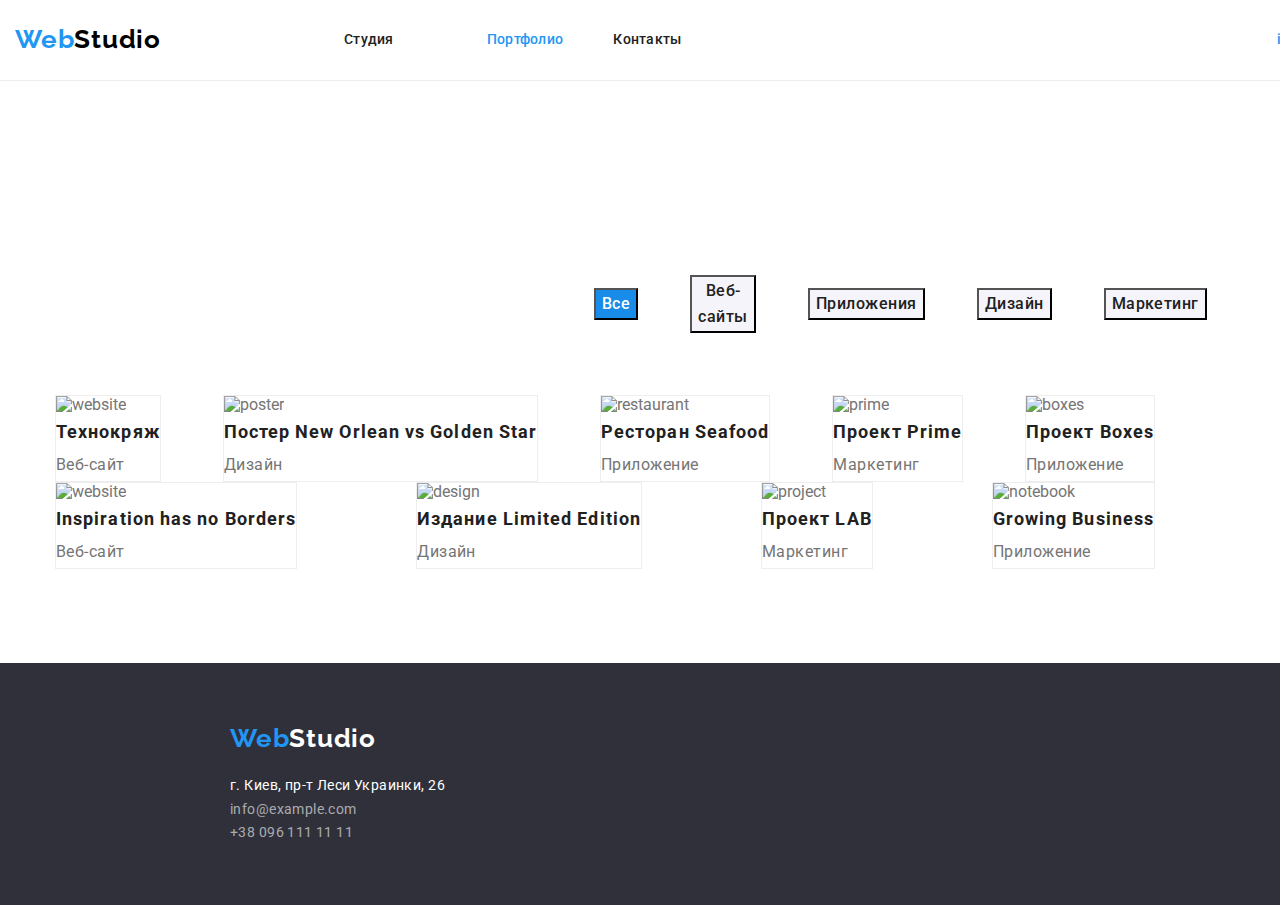
==== portfolio.html @ b63f3c2e "portfolio css" ====
<!DOCTYPE html>
<html lang="en">
<head>
    <meta charset="UTF-8">
    <meta http-equiv="X-UA-Compatible" content="IE=edge">
    <meta name="viewport" content="width=device-width, initial-scale=1.0">
    <link rel="preconnect" href="https://fonts.googleapis.com">
    <link rel="preconnect" href="https://fonts.gstatic.com" crossorigin>
    <link href="https://fonts.googleapis.com/css2?family=Raleway:wght@700&family=Roboto:wght@400;500;700;900&display=swap"
    rel="stylesheet">
    <link href="https://cdnjs.cloudflare.com/ajax/libs/modern-normalize/1.1.0/modern-normalize.css" rel="stylesheet">
    <link href="css/styles.css" rel="stylesheet">
    <title>portfolio</title>
</head>
<body>
    <header class="head">
        <div class="container head-container">
            <nav class="nav-list">
                <a class="logo" href="/" lang="en">
                    Web<span class="studio">Studio</span>
                </a>
                <ul class="menu">
                    <li><a href="./index.html" class="navigation-link ">Студия</a></li>
                    <li><a href="./portfolio.html" class="navigation-link current">Портфолио</a></li>
                    <li><a href=" ./"class="navigation-link">Контакты</a></li>
                </ul>
            </nav>
            <ul class="contact-list">
                <li><a class="mail" href="info@devstudio.com">info@devstudio.com</a></li>
                <li><a class="tel" href="+380961111111">+38 096 111 11 11</a></li>
            </ul>
        </div>
    </header>
    <main>
        <h2></h2>
        <section class="section">
            <div class="container">
            <ul class="menu-button">
                <li class="menu-item">
                    <button class="current" type="button">Все</button>
                </li>
                <li class="menu-item">
                    <button type="button">Веб-сайты</button>
                </li>
                <li class="menu-item">
                    <button type="button">Приложения</button>
                </li>
                <li class="menu-item">
                    <button type="button">Дизайн</button>
                </li>
                <li class="menu-item">
                    <button type="button">Маркетинг</button>
                </li>
            </ul>
            <ul class="examples">
                <li>
                    <img src="./images/techweb.jpg"
                    alt="website"
                    width="370"
                    height="294">
                    <h3>Технокряж</h3>
                    <p>Веб-сайт</p>
                </li>
                <li>
                    <img src="./images/poster.jpg"
                    alt="poster"
                    width="370"
                    height="294">
                    <h3>Постер New Orlean vs Golden Star</h3>
                    <p>Дизайн</p>
                </li>
                <li>
                    <img src="./images/restaurant.jpg"
                    alt="restaurant"
                    width="370"
                    height="294">
                    <h3>Ресторан Seafood</h3>
                    <p>Приложение</p>
                </li>
                <li>
                    <img src="./images/prime.jpg"
                    alt="prime"
                    width="370"
                    height="294">
                    <h3>Проект Prime</h3>
                    <p>Маркетинг</p>
                </li>
                <li>
                    <img src="./images/boxes.jpg"
                    alt="boxes"
                    width="370"
                    height="294">
                    <h3>Проект Boxes</h3>
                    <p>Приложение</p>
                </li>
                <li>
                    <img src="./images/inspiration.jpg"
                    alt="website"
                    width="370"
                    height="294">
                    <h3>Inspiration has no Borders</h3>
                    <p>Веб-сайт</p>
                </li>
                <li>
                    <img src="./images/designle.jpg"
                    alt="design"
                    width="370"
                    height="294">
                    <h3>Издание Limited Edition</h3>
                    <p>Дизайн</p>
                </li>
                <li>
                    <img src="./images/projectlab.jpg"
                    alt="project"
                    width="370"
                    height="294">
                    <h3>Проект LAB</h3>
                    <p>Маркетинг</p>
                </li>
                <li>
                    <img src="./images/notebook.jpg"
                    alt="notebook"
                    width="370"
                    height="294">
                    <h3>Growing Business</h3>
                    <p>Приложение</p>
                </li>
            </ul>
            </div>
        </section>
    </main>
    <footer class="footer">
        <div class="container">
            <a class="logo" href="/">Web<span class="webfoot">Studio</span></a>
            <address class="adress">
                <ul class="contacts">
                    <li><a class="atext" href="https://bit.ly/3pXMvUd" target="_blank" rel="noopener noreferrer">г. Киев,
                            пр-т
                            Леси Украинки, 26</a> </li>
                    <li><a class="link" href="mailto:info@devstudio.com">info@example.com</a> </li>
                    <li><a class="link" href="tel:+380961111111">+38 096 111 11 11</a> </li>
                </ul>
            </address>
        </div>
    </footer>
</body>
</html>
---- css/styles.css ----
:root {
    --bodyback: #e5e5e5;
    --headback: #ffffff;
    --footback: #2F303A;
    --textcolor: #757575;
    --headtextcolor: #212121;
    --logocolor: #2196F3;
    --buttoncolor:#2196F3;
    --buttontext:#ffffff;
    --studiocolor:#000000;
    --backforteamlist:#f5f4fa;
    --buttonhover: #188ce8;
    --buttonnohover: #f5f4fa;
    --webfoot:#ffffff;
}
body{
    font-family:'Roboto',sans-serif;
    color: var(--textcolor);
}
/*General*/
a{
    text-decoration: none;
    color: var(--headtextcolor);
}
li{
    list-style-type: none;
}
h1,
h2,
h3,
p,
ul {
    margin: 0;
}
.container{
    width: 1200px;
    align-items: center;
    padding: 0px 15px 0px 15px;
}

.section{
    margin: 0 auto;
    padding-top: 94px;
    padding-bottom: 94px;
}

/*index Header */
.head{
    background-color: var(--headback);
    color:var(--headtextcolor);
    font-weight:500;
    font-size:14px;
    line-height:1.14;
    letter-spacing:0.02em;
    border-bottom: 1px solid #ECECEC;
}
.logo {
    font-family: 'Raleway';
    font-weight: 700;
    font-size: 26px;
    line-height: 1.19;
    letter-spacing: 0.03em;
    color: var(--logocolor);
    margin-top: 24px;
    margin-bottom: 25px;
}

.studio{
    color: var(--studiocolor);
}
.menu{
    margin-left: 93px;
}
.head-container{
    width: 1600px;
    display: flex;
    align-items: center;
    margin-right: 215px;
}
.nav-list{
    display: flex;
    align-items: center;
}
.nav-list>ul{
    display: flex;
    align-items: center;
}
.contact-list{
    display: flex;
    margin-left: auto;
}
.mail{
    color: var(--buttoncolor);
    display: inline-block;
}
.navigation-link.current{
    color: var(--logocolor);
    margin-left: 93px;
    
}
.navigation-link{
    margin-left: 50px;
}
.contact-list{
    margin-right: 0;
    margin-left: auto;
}
.tel{
    color: var(--textcolor);
    margin-left: 50px;
}
/* Main */

.banner{
    background-color: var(--footback);
    font-weight: 900px;
    font-size: 44px;
    line-height:1.36;
    letter-spacing: 0.06em;
    text-transform: uppercase;
    color: var(--headback);
}
.visualy-hidden{
    position: absolute;
    width: 1px;
    height: 1px;
    margin: -1px;
    border: 0;
    padding: 0;
 
    white-space: nowrap;
    clip-path: inset(100%);
    clip: rect(0 0 0 0);
    overflow: hidden;
}
.hero-container{
    width: 1600px;
    display: block;
    align-items: center;
}
.text-logo{
    display: block;
    text-align: center;
    font-weight: 900;
    font-size: 44px;
    line-height: 1.36;
    margin: 200px 452px 30px 452px;
}
.hero-button{
    width: 200px;
    height: 50px;
    left: 700px;
    top: 430px;
    margin-left: 732px;
    margin-bottom: 280px;
}
button{
    cursor: pointer;
    background: var(--buttoncolor);
    color: var(--buttontext);
    font-family:'Roboto';
    font-weight: 700;
    font-size: 16px;
    line-height: 1.9;
    text-align: center;
    letter-spacing: 0.06em;

}
.banner>button:hover,
.banner>button:focus{
    background-color: var(--buttonhover);
    color:var(--headback);
}
.feature-cont{
    display: flex;
    margin-left: 215px;
    margin-right: 215px;
    align-items: left;
}
.features{
    display: flex;
    align-items: left;
    padding: 0;
}
.features>li:not(:last-child){
    margin-right:30px;
}

.features h3{
    color:var(--headtextcolor);
    font-weight: 700;
    font-size: 14px;
    line-height: 1.14;
    letter-spacing: 0.03em;
    text-transform: uppercase;
}
.features p{
    width: 270px;
    margin-top: 10px;
    color: var(--textcolor);
    font-size: 14px;
    line-height: 1.71;
    letter-spacing: 0.03em;
}
.work-container{
    display: inline;
    
}
.work-header{
    color: var(--headtextcolor);
    font-weight: 700;
    font-size: 36px;
    line-height: 1.17;
    width: 376px;
    margin-left: 612px;
    margin-right: 612px;
    margin-bottom: 50px;
}
.work-list{
    display: flex;
    margin-left: 215px;
    margin-right: 215px;

}
.work-list-items:not(:last-child) {
    margin-right: 30px;
}
.command{
    background-color: var(--backforteamlist);
}
.command h3{
    font-weight: 500;
    font-size: 16px;
    line-height: 1.19;
    letter-spacing: 0.03em;
    color: var(--headtextcolor);
}
.command p{
    font-size: 16px;
    line-height: 1.19;
    letter-spacing:0.03em;
    color: var(--textcolor);
}
.comm-container{
    display: inline-block;
    justify-content: space-evenly;
    width: 1600px;
}
.comm-header{
    color: var(--headtextcolor);
    font-weight: 700;
    font-size: 36px;
    line-height: 1.17;
    text-align: center;

    width: 264px;
    margin-left: 668px;
    margin-right: 668px;
    margin-bottom: 50px;
    padding-top: 94px;
}
.comm-list{
    display: flex;
    padding-left: 215px;
    margin-right: 215px;
    margin-bottom: 94px;
}
.individ{
    display: inline-block;
    margin-right: 30px;
    box-shadow: 0px 1px 3px rgba(0, 0, 0, 0.12), 0px 1px 1px rgba(0, 0, 0, 0.14), 0px 2px 1px rgba(0, 0, 0, 0.2);
    border-radius: 0px 0px 4px 4px;
    background: var(--webfoot);
}
.description-name{
    margin-top: 30px;
    margin-bottom: 10px;
}
.description{
    margin-bottom: 30px ;
}

.footer{
background-color: var(--footback);
padding-top: 60px;
padding-left: 215px;
padding-bottom: 60px;
}
.webfoot{
    color: var(--webfoot);
}
.adress{
    font-style: normal;
    font-size: 14px;
    line-height: 1.71;
    letter-spacing: 0.03em;
    color: rgba(255, 255, 255,0.6);
    margin-top: 20px;  
}
.contacts{
    list-style: none;
    margin: 0;
    padding: 0;
}
.atext .link{
    margin-bottom: 9px;
}

.atext{
    font-size: 14px;
    line-height: 1.71;
    letter-spacing: 0.03em;
    color: var(--headback);
    text-decoration: none;
}
.link{
    font-size: 14px;
    line-height: 1.71;
    letter-spacing: 0.03em;
    color: rgba(255, 255, 255, 0.6);
}
.footer a:hover,
.footer a:focus{
    text-decoration: underline;
    text-decoration-color: var(--buttonhover);
}

/* Portfolio*/
.menu-button{
    display: flex;
    align-items: center;
    margin:94px 494px 56px 517px;
}
.menu-item{
    display: inline-block;
    padding: 6px 22px 6px 22px;
}
.menu-item>button {
    font-family:'Roboto';
    font-weight: 500;
    font-size: 16px;
    line-height:1.63;
    text-align:center;
    letter-spacing: 0.03em;
    color: var(--headtextcolor);
    background-color: var(--buttonnohover);
    margin-right: 8px;
}
li>button:hover,
li>button:focus,
li>button.current{
    color: var(--headback);
    background-color: var(--buttonhover);
    
}
.examples{
    background: var(--headback);
    display: flex;
    flex-wrap: wrap;
    justify-content: space-between;
    
}
.examples li{
    border: 1px solid #EEEEEE;
    margin-right: 30px;

}
.examples h3{
    font-weight: 700;
    font-size: 18px;
    line-height:2;
    letter-spacing: 0.06em;
    color: var(--headtextcolor);
}
.examples p{
    font-size: 16px;
    line-height: 1.9;
    letter-spacing: 0.03em;
    color: var(--textcolor);
}
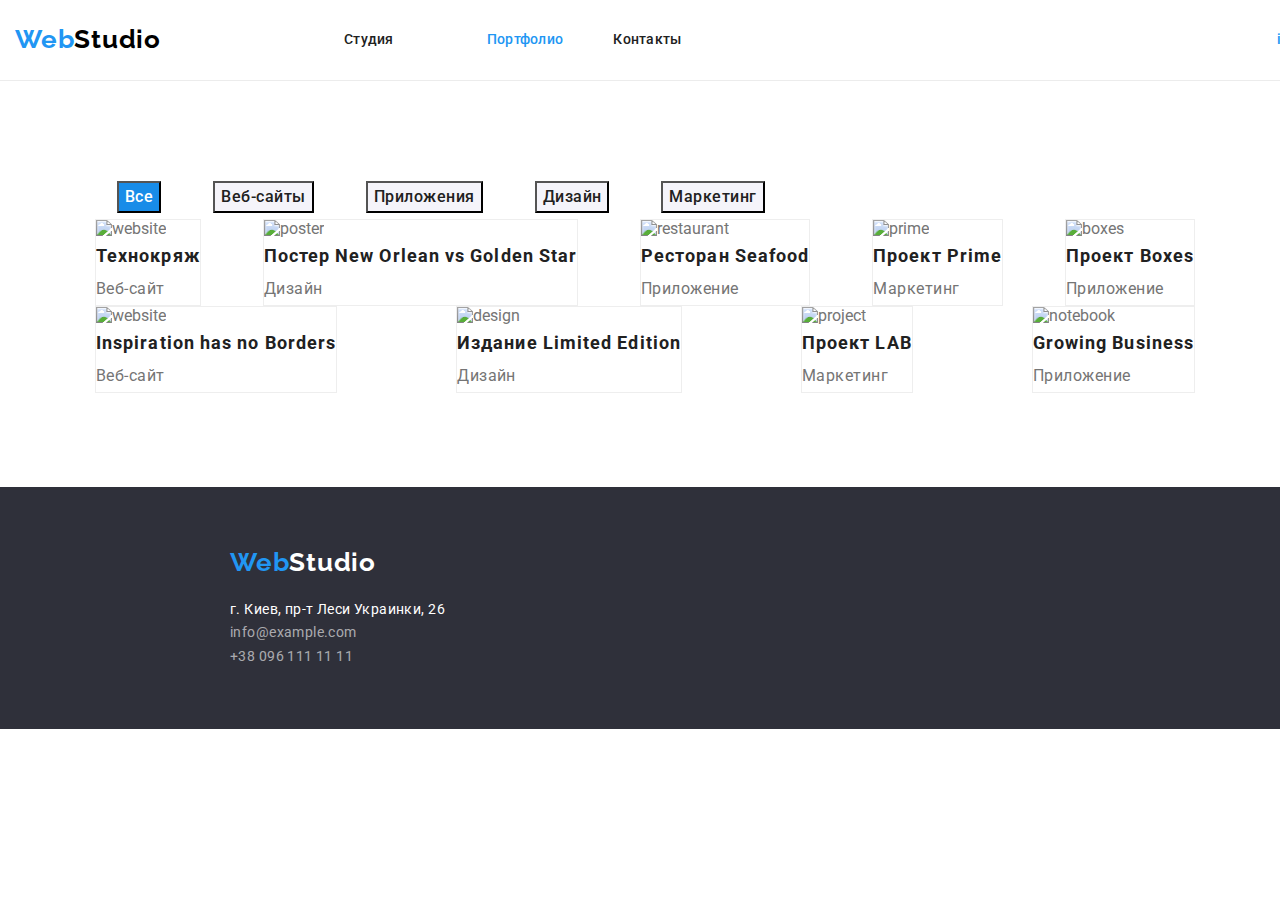
==== commit d423e794: "+" ====
--- a/portfolio.html
+++ b/portfolio.html
@@ -34,7 +34,7 @@
     <main>
         <h2></h2>
         <section class="section">
-            <div class="container">
+            <div class="container buttons-cont">
             <ul class="menu-button">
                 <li class="menu-item">
                     <button class="current" type="button">Все</button>
@@ -52,6 +52,8 @@
                     <button type="button">Маркетинг</button>
                 </li>
             </ul>
+            </div>
+            <div class="container">
             <ul class="examples">
                 <li>
                     <img src="./images/techweb.jpg"
--- a/css/styles.css
+++ b/css/styles.css
@@ -36,10 +36,10 @@
     width: 1200px;
     align-items: center;
     padding: 0px 15px 0px 15px;
+    margin: 0 auto;
 }
 
 .section{
-    margin: 0 auto;
     padding-top: 94px;
     padding-bottom: 94px;
 }
@@ -266,6 +266,7 @@
     margin-bottom: 94px;
 }
 .individ{
+    text-align: center;
     display: inline-block;
     margin-right: 30px;
     box-shadow: 0px 1px 3px rgba(0, 0, 0, 0.12), 0px 1px 1px rgba(0, 0, 0, 0.14), 0px 2px 1px rgba(0, 0, 0, 0.2);
@@ -328,11 +329,9 @@
 /* Portfolio*/
 .menu-button{
     display: flex;
-    align-items: center;
-    margin:94px 494px 56px 517px;
 }
 .menu-item{
-    display: inline-block;
+    display: flex;
     padding: 6px 22px 6px 22px;
 }
 .menu-item>button {
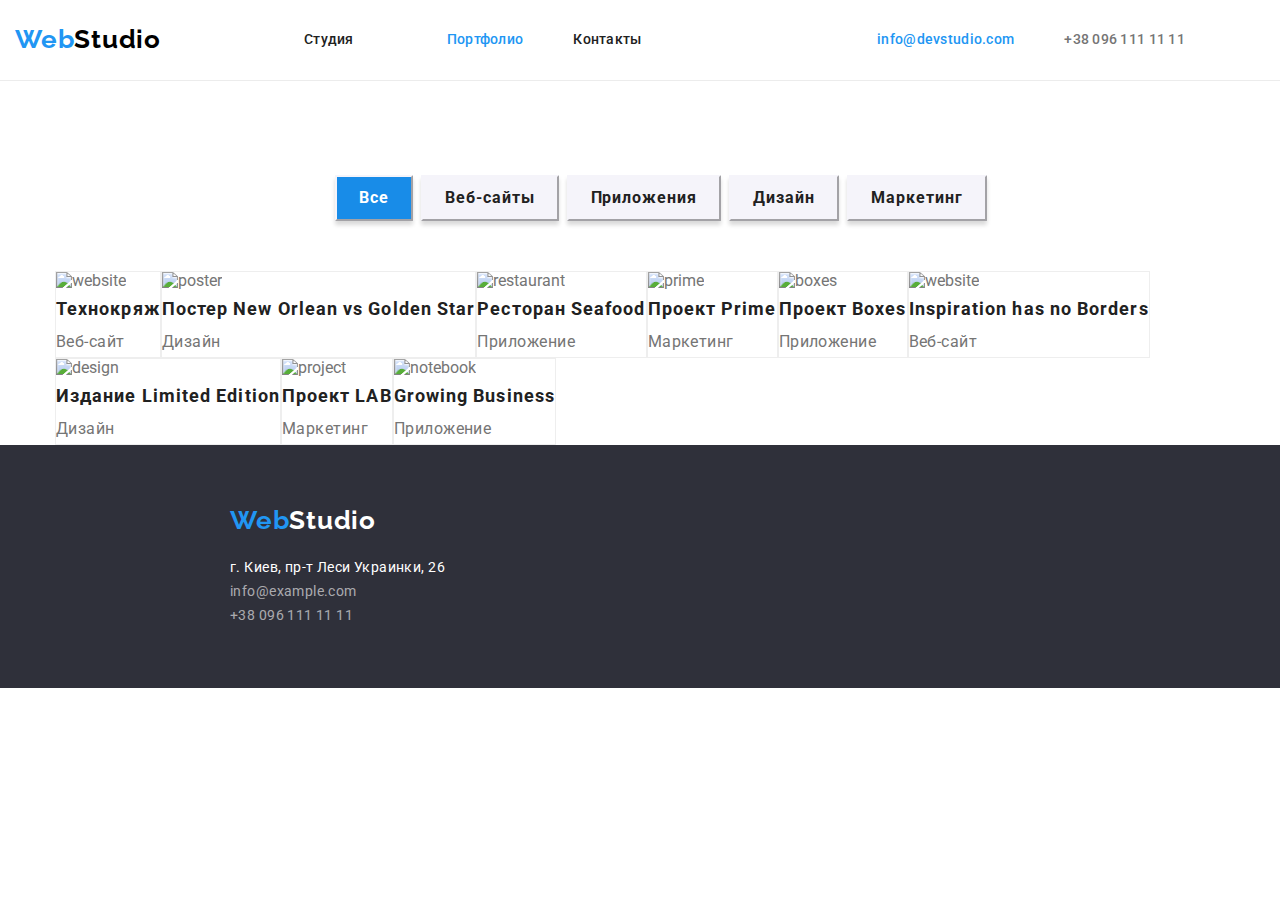
==== commit f9d990db: "buttons portfolio" ====
--- a/portfolio.html
+++ b/portfolio.html
@@ -32,7 +32,7 @@
         </div>
     </header>
     <main>
-        <h2></h2>
+        <h1></h1>
         <section class="section">
             <div class="container buttons-cont">
             <ul class="menu-button">
@@ -58,7 +58,7 @@
                 <li>
                     <img src="./images/techweb.jpg"
                     alt="website"
-                    width="370"
+                    width=370px
                     height="294">
                     <h3>Технокряж</h3>
                     <p>Веб-сайт</p>
--- a/css/styles.css
+++ b/css/styles.css
@@ -12,6 +12,7 @@
     --buttonhover: #188ce8;
     --buttonnohover: #f5f4fa;
     --webfoot:#ffffff;
+    --buttonmenucolor:#212121;
 }
 body{
     font-family:'Roboto',sans-serif;
@@ -26,22 +27,23 @@
     list-style-type: none;
 }
 h1,
-h2,
 h3,
 p,
 ul {
     margin: 0;
+    padding: 0;
+    list-style-type: none;
 }
 .container{
     width: 1200px;
     align-items: center;
     padding: 0px 15px 0px 15px;
-    margin: 0 auto;
+    margin-left: auto;
+    margin-right: auto;
 }
 
 .section{
     padding-top: 94px;
-    padding-bottom: 94px;
 }
 
 /*index Header */
@@ -72,7 +74,7 @@
     margin-left: 93px;
 }
 .head-container{
-    width: 1600px;
+    width: 1200px;
     display: flex;
     align-items: center;
     margin-right: 215px;
@@ -134,25 +136,28 @@
     overflow: hidden;
 }
 .hero-container{
-    width: 1600px;
-    display: block;
-    align-items: center;
+    display: inline;
+    text-align: center;
 }
 .text-logo{
     display: block;
-    text-align: center;
     font-weight: 900;
     font-size: 44px;
     line-height: 1.36;
-    margin: 200px 452px 30px 452px;
+    margin-top: 200px;
+    margin-right: 452px;
+    margin-left: 452px;
+    margin-bottom: 30px;
 }
 .hero-button{
     width: 200px;
     height: 50px;
     left: 700px;
     top: 430px;
-    margin-left: 732px;
+    margin-left: 700px;
+    margin-right: 700px;
     margin-bottom: 280px;
+    outline-style: none;
 }
 button{
     cursor: pointer;
@@ -164,25 +169,31 @@
     line-height: 1.9;
     text-align: center;
     letter-spacing: 0.06em;
-
-}
-.banner>button:hover,
-.banner>button:focus{
+    box-shadow: 0px 4px 4px rgba(0, 0, 0, 0.15);
+    border-radius: 4px;
+    
+
+}
+.hero-button:hover,
+.hero-button:focus{
     background-color: var(--buttonhover);
     color:var(--headback);
 }
 .feature-cont{
     display: flex;
-    margin-left: 215px;
-    margin-right: 215px;
+    align-items: center;
+}
+.features{
+    display: flex;
     align-items: left;
-}
-.features{
-    display: flex;
-    align-items: left;
-    padding: 0;
-}
-.features>li:not(:last-child){
+    padding: 0;
+    margin: 0;
+    list-style: none;
+}
+.features>.feature-list{
+    flex-basis: calc(100%/4);
+}
+.features>.feature-list:not(:last-child){
     margin-right:30px;
 }
 
@@ -202,31 +213,39 @@
     line-height: 1.71;
     letter-spacing: 0.03em;
 }
+/*Работа*/
 .work-container{
-    display: inline;
-    
+    display: block;
+    width: 1200px;
 }
 .work-header{
     color: var(--headtextcolor);
     font-weight: 700;
     font-size: 36px;
     line-height: 1.17;
-    width: 376px;
-    margin-left: 612px;
-    margin-right: 612px;
+    text-align: center;
     margin-bottom: 50px;
 }
 .work-list{
     display: flex;
-    margin-left: 215px;
-    margin-right: 215px;
+    padding: 0;
+}
+.work-list-items{
+    display: flex;
+    align-items: center;
+    flex-basis: calc(100/3);
 
 }
 .work-list-items:not(:last-child) {
     margin-right: 30px;
 }
+/*Команда*/
 .command{
     background-color: var(--backforteamlist);
+    padding-bottom: 94px;
+}
+.comm-container{
+
 }
 .command h3{
     font-weight: 500;
@@ -241,37 +260,30 @@
     letter-spacing:0.03em;
     color: var(--textcolor);
 }
-.comm-container{
-    display: inline-block;
-    justify-content: space-evenly;
-    width: 1600px;
-}
 .comm-header{
     color: var(--headtextcolor);
     font-weight: 700;
     font-size: 36px;
     line-height: 1.17;
     text-align: center;
-
     width: 264px;
-    margin-left: 668px;
-    margin-right: 668px;
     margin-bottom: 50px;
-    padding-top: 94px;
+    margin-left: 468px;
+    
 }
 .comm-list{
     display: flex;
-    padding-left: 215px;
-    margin-right: 215px;
-    margin-bottom: 94px;
+    
 }
 .individ{
     text-align: center;
-    display: inline-block;
-    margin-right: 30px;
+    display: block;
     box-shadow: 0px 1px 3px rgba(0, 0, 0, 0.12), 0px 1px 1px rgba(0, 0, 0, 0.14), 0px 2px 1px rgba(0, 0, 0, 0.2);
     border-radius: 0px 0px 4px 4px;
     background: var(--webfoot);
+}
+.individ:not(:last-child){
+    margin-right: 30px;
 }
 .description-name{
     margin-top: 30px;
@@ -329,21 +341,30 @@
 /* Portfolio*/
 .menu-button{
     display: flex;
+    align-items: center;
+    margin-left: 280px;
+    flex-basis: calc(100%/5);
+    margin-bottom: 50px;
+    
 }
 .menu-item{
     display: flex;
-    padding: 6px 22px 6px 22px;
+    margin-right: 8px;
 }
 .menu-item>button {
-    font-family:'Roboto';
-    font-weight: 500;
-    font-size: 16px;
-    line-height:1.63;
-    text-align:center;
-    letter-spacing: 0.03em;
-    color: var(--headtextcolor);
-    background-color: var(--buttonnohover);
-    margin-right: 8px;
+    cursor: pointer;
+    background: var(--buttonnohover);
+    color: var(--buttonmenucolor);
+    font-family: 'Roboto';
+    font-weight: 700;
+    font-size: 16px;
+    line-height: 1.9;
+    text-align: center;
+    letter-spacing: 0.06em;
+    box-shadow: 0px 4px 4px rgba(0, 0, 0, 0.15);
+    border-radius: 1px;
+    border-color: var(--buttonnohover);
+    padding: 6px 22px;
 }
 li>button:hover,
 li>button:focus,
@@ -356,12 +377,11 @@
     background: var(--headback);
     display: flex;
     flex-wrap: wrap;
-    justify-content: space-between;
+    flex-basis: calc(100%/3);
     
 }
 .examples li{
     border: 1px solid #EEEEEE;
-    margin-right: 30px;
 
 }
 .examples h3{
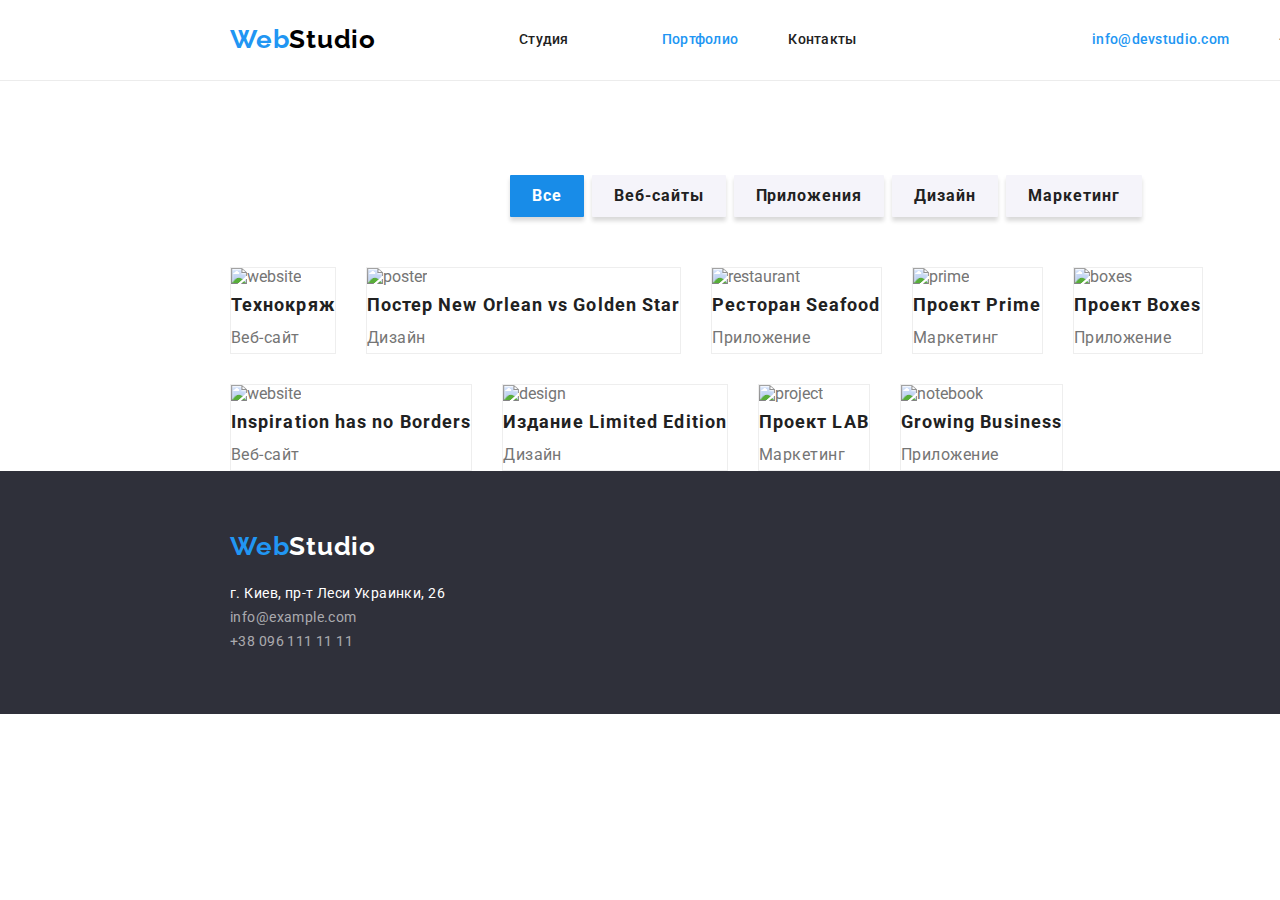
==== commit 09faeee3: "caed-set" ====
--- a/portfolio.html
+++ b/portfolio.html
@@ -53,17 +53,17 @@
                 </li>
             </ul>
             </div>
-            <div class="container">
+            <div class="container example-cont">
             <ul class="examples">
-                <li>
+                <li class="item">
                     <img src="./images/techweb.jpg"
                     alt="website"
-                    width=370px
+                    width="370"
                     height="294">
                     <h3>Технокряж</h3>
                     <p>Веб-сайт</p>
                 </li>
-                <li>
+                <li class="item">
                     <img src="./images/poster.jpg"
                     alt="poster"
                     width="370"
@@ -71,7 +71,7 @@
                     <h3>Постер New Orlean vs Golden Star</h3>
                     <p>Дизайн</p>
                 </li>
-                <li>
+                <li class="item">
                     <img src="./images/restaurant.jpg"
                     alt="restaurant"
                     width="370"
@@ -79,7 +79,7 @@
                     <h3>Ресторан Seafood</h3>
                     <p>Приложение</p>
                 </li>
-                <li>
+                <li class="item">
                     <img src="./images/prime.jpg"
                     alt="prime"
                     width="370"
@@ -87,7 +87,7 @@
                     <h3>Проект Prime</h3>
                     <p>Маркетинг</p>
                 </li>
-                <li>
+                <li class="item">
                     <img src="./images/boxes.jpg"
                     alt="boxes"
                     width="370"
@@ -95,7 +95,7 @@
                     <h3>Проект Boxes</h3>
                     <p>Приложение</p>
                 </li>
-                <li>
+                <li class="item">
                     <img src="./images/inspiration.jpg"
                     alt="website"
                     width="370"
@@ -103,7 +103,7 @@
                     <h3>Inspiration has no Borders</h3>
                     <p>Веб-сайт</p>
                 </li>
-                <li>
+                <li class="item">
                     <img src="./images/designle.jpg"
                     alt="design"
                     width="370"
@@ -111,7 +111,7 @@
                     <h3>Издание Limited Edition</h3>
                     <p>Дизайн</p>
                 </li>
-                <li>
+                <li class="item">
                     <img src="./images/projectlab.jpg"
                     alt="project"
                     width="370"
@@ -119,7 +119,7 @@
                     <h3>Проект LAB</h3>
                     <p>Маркетинг</p>
                 </li>
-                <li>
+                <li class="item">
                     <img src="./images/notebook.jpg"
                     alt="notebook"
                     width="370"
--- a/css/styles.css
+++ b/css/styles.css
@@ -38,8 +38,7 @@
     width: 1200px;
     align-items: center;
     padding: 0px 15px 0px 15px;
-    margin-left: auto;
-    margin-right: auto;
+    
 }
 
 .section{
@@ -77,6 +76,7 @@
     width: 1200px;
     display: flex;
     align-items: center;
+    margin-left: 215px;
     margin-right: 215px;
 }
 .nav-list{
@@ -141,6 +141,7 @@
 }
 .text-logo{
     display: block;
+    width: 696px;
     font-weight: 900;
     font-size: 44px;
     line-height: 1.36;
@@ -158,6 +159,8 @@
     margin-right: 700px;
     margin-bottom: 280px;
     outline-style: none;
+    border-width: 0px;
+    min-width: 200px;
 }
 button{
     cursor: pointer;
@@ -182,6 +185,9 @@
 .feature-cont{
     display: flex;
     align-items: center;
+    margin-left: 215px;
+    margin-right: 215px;
+    
 }
 .features{
     display: flex;
@@ -217,6 +223,8 @@
 .work-container{
     display: block;
     width: 1200px;
+    margin-left: 215px;
+    margin-bottom: 94px;
 }
 .work-header{
     color: var(--headtextcolor);
@@ -245,7 +253,7 @@
     padding-bottom: 94px;
 }
 .comm-container{
-
+    margin-left: 215px;
 }
 .command h3{
     font-weight: 500;
@@ -339,10 +347,12 @@
 }
 
 /* Portfolio*/
+.buttons-cont{
+    margin-left: 495px;
+}
 .menu-button{
     display: flex;
     align-items: center;
-    margin-left: 280px;
     flex-basis: calc(100%/5);
     margin-bottom: 50px;
     
@@ -355,7 +365,6 @@
     cursor: pointer;
     background: var(--buttonnohover);
     color: var(--buttonmenucolor);
-    font-family: 'Roboto';
     font-weight: 700;
     font-size: 16px;
     line-height: 1.9;
@@ -365,6 +374,7 @@
     border-radius: 1px;
     border-color: var(--buttonnohover);
     padding: 6px 22px;
+    border-width: 0px;
 }
 li>button:hover,
 li>button:focus,
@@ -373,25 +383,35 @@
     background-color: var(--buttonhover);
     
 }
+.example-cont{
+    margin-left:215px;
+}
 .examples{
+    display: flex;
     background: var(--headback);
-    display: flex;
+    margin: 0;
+    padding: 0;
+    display:flex;
     flex-wrap: wrap;
-    flex-basis: calc(100%/3);
-    
-}
-.examples li{
+    margin-left: -30px;
+    margin-top: -30px;
+    
+}
+.item{
+    display: block;
     border: 1px solid #EEEEEE;
-
-}
-.examples h3{
+    flex-basis: calc(100%/3 -30px);
+    margin-left: 30px;
+    margin-top: 30px;
+}
+.item>h3{
     font-weight: 700;
     font-size: 18px;
     line-height:2;
     letter-spacing: 0.06em;
     color: var(--headtextcolor);
 }
-.examples p{
+.item>p{
     font-size: 16px;
     line-height: 1.9;
     letter-spacing: 0.03em;
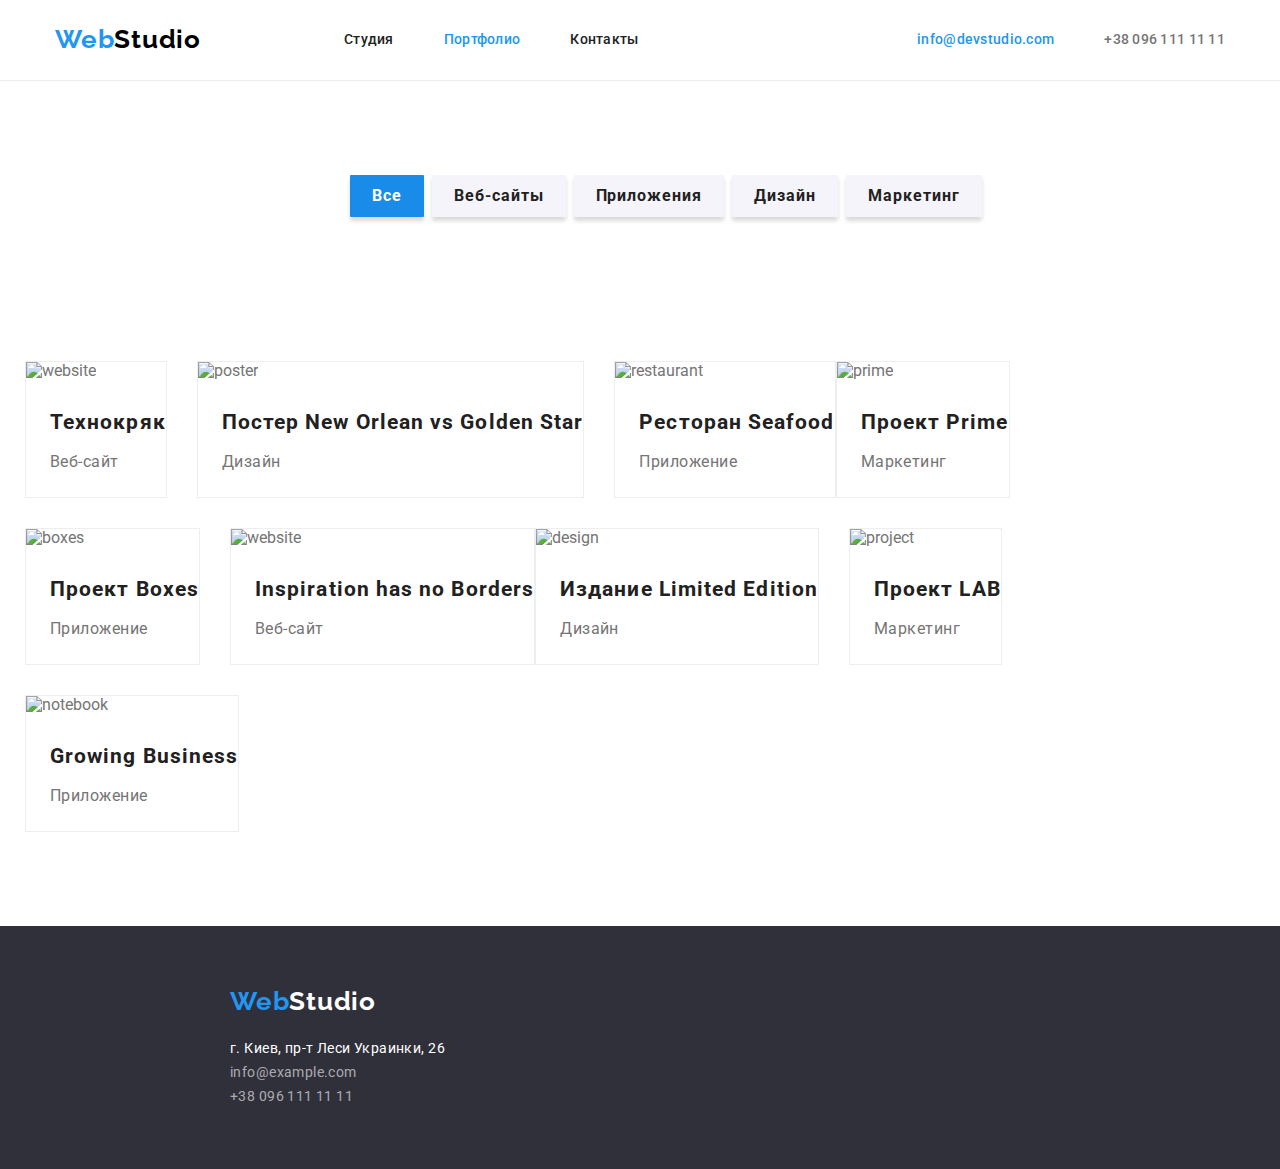
==== commit 552589c7: "final for port" ====
--- a/portfolio.html
+++ b/portfolio.html
@@ -53,6 +53,8 @@
                 </li>
             </ul>
             </div>
+        </section>
+        <section class="section">
             <div class="container example-cont">
             <ul class="examples">
                 <li class="item">
@@ -60,72 +62,72 @@
                     alt="website"
                     width="370"
                     height="294">
-                    <h3>Технокряж</h3>
-                    <p>Веб-сайт</p>
+                    <div class="item-h"><h3>Технокряк</h3></div>
+                    <div class="item-p"><p>Веб-сайт</p></div>
                 </li>
                 <li class="item">
                     <img src="./images/poster.jpg"
                     alt="poster"
                     width="370"
                     height="294">
-                    <h3>Постер New Orlean vs Golden Star</h3>
-                    <p>Дизайн</p>
+                    <div class="item-h"><h3>Постер New Orlean vs Golden Star</h3></div>
+                    <div class="item-p"><p>Дизайн</p></div>
                 </li>
                 <li class="item">
                     <img src="./images/restaurant.jpg"
                     alt="restaurant"
                     width="370"
                     height="294">
-                    <h3>Ресторан Seafood</h3>
-                    <p>Приложение</p>
+                    <div class="item-h"><h3>Ресторан Seafood</h3></div>
+                    <div class="item-p"><p>Приложение</p></div>
                 </li>
                 <li class="item">
                     <img src="./images/prime.jpg"
                     alt="prime"
                     width="370"
                     height="294">
-                    <h3>Проект Prime</h3>
-                    <p>Маркетинг</p>
+                    <div class="item-h"><h3>Проект Prime</h3></div>
+                    <div class="item-p"><p>Маркетинг</p></div>
                 </li>
                 <li class="item">
                     <img src="./images/boxes.jpg"
                     alt="boxes"
                     width="370"
                     height="294">
-                    <h3>Проект Boxes</h3>
-                    <p>Приложение</p>
+                    <div class="item-h"><h3>Проект Boxes</h3></div>
+                    <div class="item-p"><p>Приложение</p></div>
                 </li>
                 <li class="item">
                     <img src="./images/inspiration.jpg"
                     alt="website"
                     width="370"
                     height="294">
-                    <h3>Inspiration has no Borders</h3>
-                    <p>Веб-сайт</p>
+                    <div class="item-h"><h3>Inspiration has no Borders</h3></div>
+                    <div class="item-p"><p>Веб-сайт</p></div>
                 </li>
                 <li class="item">
                     <img src="./images/designle.jpg"
                     alt="design"
                     width="370"
                     height="294">
-                    <h3>Издание Limited Edition</h3>
-                    <p>Дизайн</p>
+                    <div class="item-h"><h3>Издание Limited Edition</h3></div>
+                    <div class="item-p"><p>Дизайн</p></div>
                 </li>
                 <li class="item">
                     <img src="./images/projectlab.jpg"
                     alt="project"
                     width="370"
                     height="294">
-                    <h3>Проект LAB</h3>
-                    <p>Маркетинг</p>
+                    <div class="item-h"><h3>Проект LAB</h3></div>
+                    <div class="item-p"><p>Маркетинг</p></div>
                 </li>
                 <li class="item">
                     <img src="./images/notebook.jpg"
                     alt="notebook"
                     width="370"
                     height="294">
-                    <h3>Growing Business</h3>
-                    <p>Приложение</p>
+                    <div class="item-h"><h3>Growing Business</h3></div>
+                    <div class="item-p"><p>Приложение</p></div>
                 </li>
             </ul>
             </div>
--- a/css/styles.css
+++ b/css/styles.css
@@ -76,8 +76,8 @@
     width: 1200px;
     display: flex;
     align-items: center;
-    margin-left: 215px;
-    margin-right: 215px;
+    margin-left: auto;
+    margin-right: auto;
 }
 .nav-list{
     display: flex;
@@ -97,7 +97,7 @@
 }
 .navigation-link.current{
     color: var(--logocolor);
-    margin-left: 93px;
+    
     
 }
 .navigation-link{
@@ -121,6 +121,8 @@
     letter-spacing: 0.06em;
     text-transform: uppercase;
     color: var(--headback);
+    margin-left: auto;
+    margin-right: auto;
 }
 .visualy-hidden{
     position: absolute;
@@ -136,8 +138,11 @@
     overflow: hidden;
 }
 .hero-container{
-    display: inline;
-    text-align: center;
+    display: block;
+    text-align: center;
+    margin-left: auto;
+    margin-right: auto;
+    
 }
 .text-logo{
     display: block;
@@ -146,8 +151,8 @@
     font-size: 44px;
     line-height: 1.36;
     margin-top: 200px;
-    margin-right: 452px;
-    margin-left: 452px;
+    margin-right: 252px;
+    margin-left: 252px;
     margin-bottom: 30px;
 }
 .hero-button{
@@ -155,9 +160,9 @@
     height: 50px;
     left: 700px;
     top: 430px;
-    margin-left: 700px;
-    margin-right: 700px;
-    margin-bottom: 280px;
+    margin-left: 500px;
+    margin-right: 500px;
+    margin-bottom: 200px;
     outline-style: none;
     border-width: 0px;
     min-width: 200px;
@@ -185,8 +190,8 @@
 .feature-cont{
     display: flex;
     align-items: center;
-    margin-left: 215px;
-    margin-right: 215px;
+    margin-left: auto;
+    margin-right: auto;
     
 }
 .features{
@@ -223,7 +228,8 @@
 .work-container{
     display: block;
     width: 1200px;
-    margin-left: 215px;
+    margin-left: auto;
+    margin-right: auto;
     margin-bottom: 94px;
 }
 .work-header{
@@ -253,7 +259,8 @@
     padding-bottom: 94px;
 }
 .comm-container{
-    margin-left: 215px;
+    margin-left: auto;
+    margin-right: auto;
 }
 .command h3{
     font-weight: 500;
@@ -303,6 +310,9 @@
 
 .footer{
 background-color: var(--footback);
+align-items: center;
+margin-left: auto;
+margin-right: auto;
 padding-top: 60px;
 padding-left: 215px;
 padding-bottom: 60px;
@@ -311,6 +321,9 @@
     color: var(--webfoot);
 }
 .adress{
+    margin: 0;
+    padding: 0;
+    list-style: none;
     font-style: normal;
     font-size: 14px;
     line-height: 1.71;
@@ -348,12 +361,15 @@
 
 /* Portfolio*/
 .buttons-cont{
-    margin-left: 495px;
+    margin-left: auto;
+    margin-right: auto;
 }
 .menu-button{
     display: flex;
     align-items: center;
     flex-basis: calc(100%/5);
+    margin-left: 295px;
+    margin-right: auto;
     margin-bottom: 50px;
     
 }
@@ -384,14 +400,16 @@
     
 }
 .example-cont{
-    margin-left:215px;
+    margin-left:auto;
+    margin-right: auto;
+    margin-bottom: 94px;
 }
 .examples{
     display: flex;
     background: var(--headback);
     margin: 0;
     padding: 0;
-    display:flex;
+    list-style: none;
     flex-wrap: wrap;
     margin-left: -30px;
     margin-top: -30px;
@@ -400,20 +418,31 @@
 .item{
     display: block;
     border: 1px solid #EEEEEE;
-    flex-basis: calc(100%/3 -30px);
-    margin-left: 30px;
+    flex-basis: calc(100% / 3 -30px);
+    margin-right: 30px;
     margin-top: 30px;
 }
-.item>h3{
+.item:nth-child(3n){
+    margin-right: 0;
+}
+.item-h{
     font-weight: 700;
     font-size: 18px;
     line-height:2;
     letter-spacing: 0.06em;
     color: var(--headtextcolor);
-}
-.item>p{
+    margin-top: 20px;
+    margin-right: auto;
+    margin-bottom: 4px;
+    margin-left: 24px;
+}
+.item-p{
     font-size: 16px;
     line-height: 1.9;
     letter-spacing: 0.03em;
     color: var(--textcolor);
+    margin-bottom: 20px;
+    margin-left: 24px;
+    margin-right: 24px;
+
 }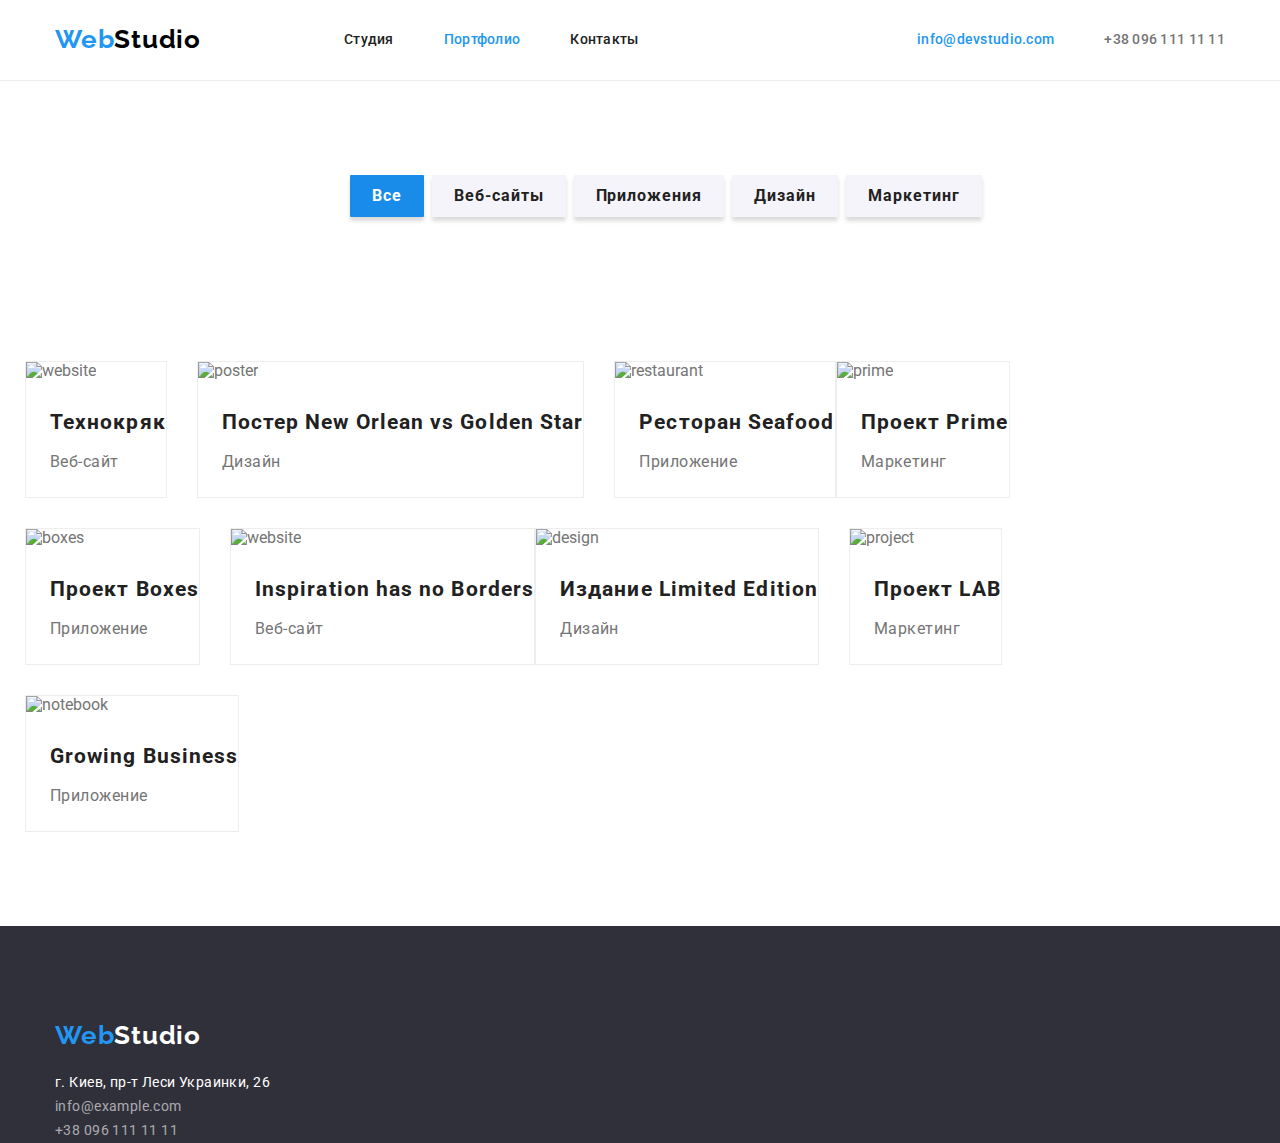
==== commit 5b7db6f6: "footer" ====
--- a/portfolio.html
+++ b/portfolio.html
@@ -134,7 +134,8 @@
         </section>
     </main>
     <footer class="footer">
-        <div class="container">
+        <section class="section">
+        <div class="container foot-container">
             <a class="logo" href="/">Web<span class="webfoot">Studio</span></a>
             <address class="adress">
                 <ul class="contacts">
@@ -146,6 +147,7 @@
                 </ul>
             </address>
         </div>
+        </section>
     </footer>
 </body>
 </html>--- a/css/styles.css
+++ b/css/styles.css
@@ -310,19 +310,16 @@
 
 .footer{
 background-color: var(--footback);
-align-items: center;
-margin-left: auto;
-margin-right: auto;
-padding-top: 60px;
-padding-left: 215px;
-padding-bottom: 60px;
+
+}
+.foot-container{
+    margin-left: auto;
+    margin-right: auto;
 }
 .webfoot{
     color: var(--webfoot);
 }
 .adress{
-    margin: 0;
-    padding: 0;
     list-style: none;
     font-style: normal;
     font-size: 14px;
@@ -416,7 +413,7 @@
     
 }
 .item{
-    display: block;
+    display: inline-block;
     border: 1px solid #EEEEEE;
     flex-basis: calc(100% / 3 -30px);
     margin-right: 30px;
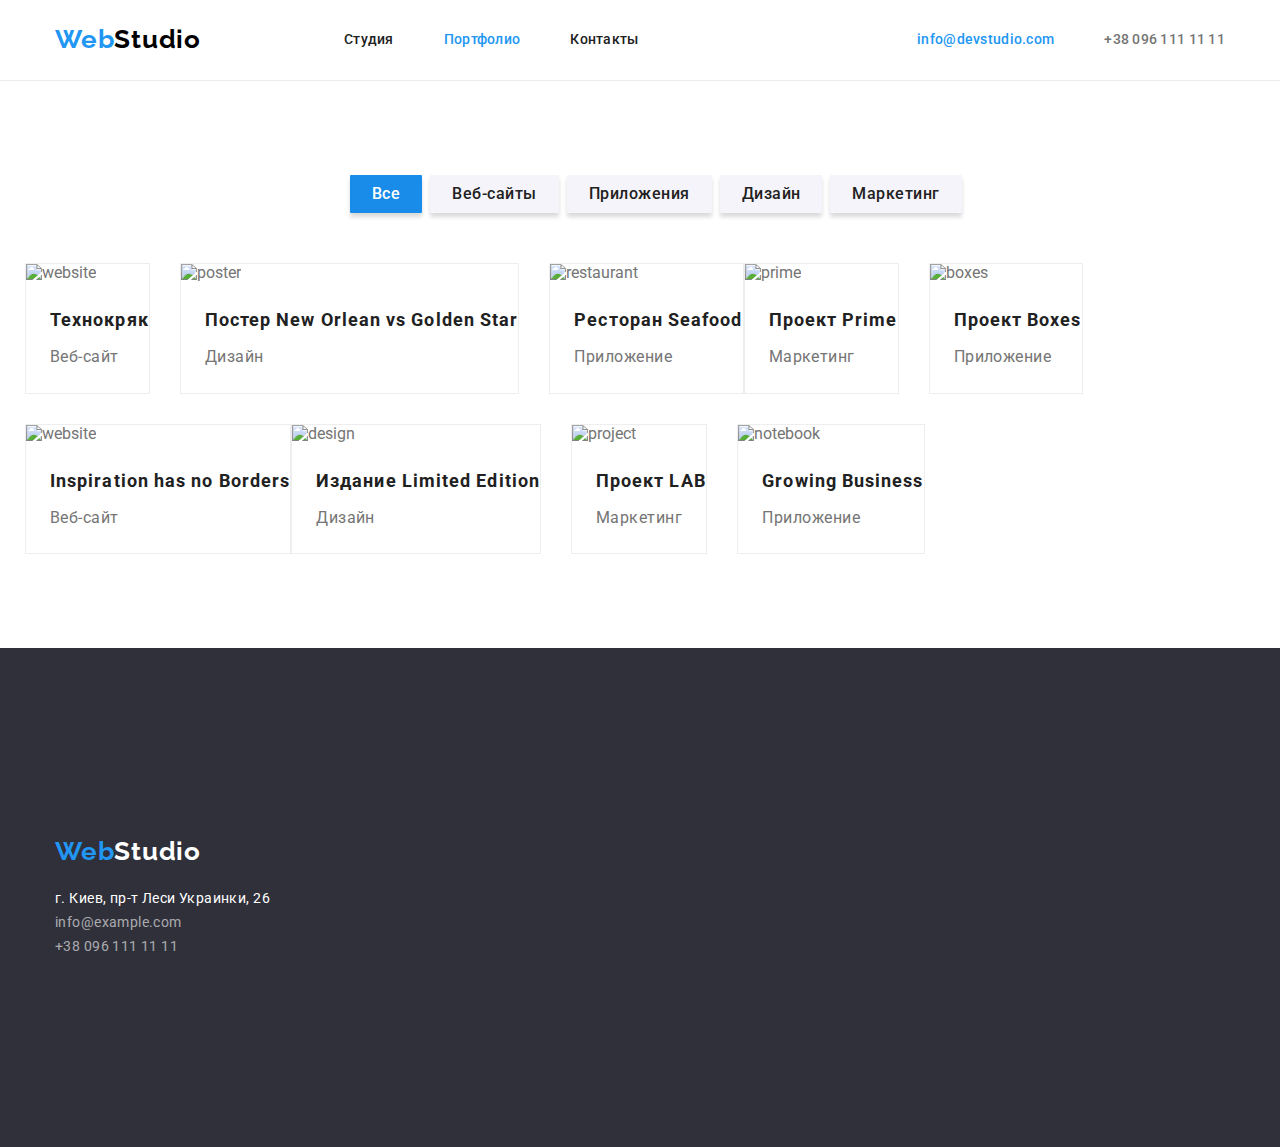
==== commit 3ea148d0: "финальные правки" ====
--- a/portfolio.html
+++ b/portfolio.html
@@ -53,8 +53,6 @@
                 </li>
             </ul>
             </div>
-        </section>
-        <section class="section">
             <div class="container example-cont">
             <ul class="examples">
                 <li class="item">
@@ -62,72 +60,72 @@
                     alt="website"
                     width="370"
                     height="294">
-                    <div class="item-h"><h3>Технокряк</h3></div>
-                    <div class="item-p"><p>Веб-сайт</p></div>
+                    <h3>Технокряк</h3>
+                    <p>Веб-сайт</p>
                 </li>
                 <li class="item">
                     <img src="./images/poster.jpg"
                     alt="poster"
                     width="370"
                     height="294">
-                    <div class="item-h"><h3>Постер New Orlean vs Golden Star</h3></div>
-                    <div class="item-p"><p>Дизайн</p></div>
+                    <h3>Постер New Orlean vs Golden Star</h3>
+                    <p>Дизайн</p>
                 </li>
                 <li class="item">
                     <img src="./images/restaurant.jpg"
                     alt="restaurant"
                     width="370"
                     height="294">
-                    <div class="item-h"><h3>Ресторан Seafood</h3></div>
-                    <div class="item-p"><p>Приложение</p></div>
+                    <h3>Ресторан Seafood</h3>
+                    <p>Приложение</p>
                 </li>
                 <li class="item">
                     <img src="./images/prime.jpg"
                     alt="prime"
                     width="370"
                     height="294">
-                    <div class="item-h"><h3>Проект Prime</h3></div>
-                    <div class="item-p"><p>Маркетинг</p></div>
+                    <h3>Проект Prime</h3>
+                    <p>Маркетинг</p>
                 </li>
                 <li class="item">
                     <img src="./images/boxes.jpg"
                     alt="boxes"
                     width="370"
                     height="294">
-                    <div class="item-h"><h3>Проект Boxes</h3></div>
-                    <div class="item-p"><p>Приложение</p></div>
+                    <h3>Проект Boxes</h3>
+                    <p>Приложение</p>
                 </li>
                 <li class="item">
                     <img src="./images/inspiration.jpg"
                     alt="website"
                     width="370"
                     height="294">
-                    <div class="item-h"><h3>Inspiration has no Borders</h3></div>
-                    <div class="item-p"><p>Веб-сайт</p></div>
+                    <h3>Inspiration has no Borders</h3>
+                    <p>Веб-сайт</p>
                 </li>
                 <li class="item">
                     <img src="./images/designle.jpg"
                     alt="design"
                     width="370"
                     height="294">
-                    <div class="item-h"><h3>Издание Limited Edition</h3></div>
-                    <div class="item-p"><p>Дизайн</p></div>
+                    <h3>Издание Limited Edition</h3>
+                    <p>Дизайн</p>
                 </li>
                 <li class="item">
                     <img src="./images/projectlab.jpg"
                     alt="project"
                     width="370"
                     height="294">
-                    <div class="item-h"><h3>Проект LAB</h3></div>
-                    <div class="item-p"><p>Маркетинг</p></div>
+                    <h3>Проект LAB</h3>
+                    <p>Маркетинг</p>
                 </li>
                 <li class="item">
                     <img src="./images/notebook.jpg"
                     alt="notebook"
                     width="370"
                     height="294">
-                    <div class="item-h"><h3>Growing Business</h3></div>
-                    <div class="item-p"><p>Приложение</p></div>
+                    <h3>Growing Business</h3>
+                    <p>Приложение</p>
                 </li>
             </ul>
             </div>
--- a/css/styles.css
+++ b/css/styles.css
@@ -43,6 +43,7 @@
 
 .section{
     padding-top: 94px;
+    padding-bottom: 94px;
 }
 
 /*index Header */
@@ -115,14 +116,13 @@
 
 .banner{
     background-color: var(--footback);
-    font-weight: 900px;
+    font-weight:900;
     font-size: 44px;
     line-height:1.36;
     letter-spacing: 0.06em;
     text-transform: uppercase;
     color: var(--headback);
-    margin-left: auto;
-    margin-right: auto;
+    
 }
 .visualy-hidden{
     position: absolute;
@@ -138,31 +138,25 @@
     overflow: hidden;
 }
 .hero-container{
-    display: block;
-    text-align: center;
-    margin-left: auto;
-    margin-right: auto;
-    
+    margin-top: 200px;
+    margin-bottom: 200px;
+    margin-left: auto;
+    margin-right: auto;
+    text-align: center;
 }
 .text-logo{
+    margin: 0 auto;
     display: block;
     width: 696px;
     font-weight: 900;
     font-size: 44px;
     line-height: 1.36;
-    margin-top: 200px;
-    margin-right: 252px;
-    margin-left: 252px;
     margin-bottom: 30px;
 }
 .hero-button{
+    margin: 0 auto;
     width: 200px;
     height: 50px;
-    left: 700px;
-    top: 430px;
-    margin-left: 500px;
-    margin-right: 500px;
-    margin-bottom: 200px;
     outline-style: none;
     border-width: 0px;
     min-width: 200px;
@@ -179,8 +173,6 @@
     letter-spacing: 0.06em;
     box-shadow: 0px 4px 4px rgba(0, 0, 0, 0.15);
     border-radius: 4px;
-    
-
 }
 .hero-button:hover,
 .hero-button:focus{
@@ -230,7 +222,6 @@
     width: 1200px;
     margin-left: auto;
     margin-right: auto;
-    margin-bottom: 94px;
 }
 .work-header{
     color: var(--headtextcolor);
@@ -239,6 +230,7 @@
     line-height: 1.17;
     text-align: center;
     margin-bottom: 50px;
+    margin-top: 0;
 }
 .work-list{
     display: flex;
@@ -268,6 +260,7 @@
     line-height: 1.19;
     letter-spacing: 0.03em;
     color: var(--headtextcolor);
+    margin-bottom: 10px;
 }
 .command p{
     font-size: 16px;
@@ -281,9 +274,8 @@
     font-size: 36px;
     line-height: 1.17;
     text-align: center;
-    width: 264px;
+    margin-top: 0;
     margin-bottom: 50px;
-    margin-left: 468px;
     
 }
 .comm-list{
@@ -300,16 +292,14 @@
 .individ:not(:last-child){
     margin-right: 30px;
 }
-.description-name{
-    margin-top: 30px;
-    margin-bottom: 10px;
-}
-.description{
-    margin-bottom: 30px ;
-}
-
+.name-prof{
+    padding-top: 30px;
+    padding-bottom: 30px;
+}
 .footer{
 background-color: var(--footback);
+padding-top: 94px;
+padding-bottom: 94px;
 
 }
 .foot-container{
@@ -343,12 +333,14 @@
     letter-spacing: 0.03em;
     color: var(--headback);
     text-decoration: none;
+    margin-bottom: 9px;
 }
 .link{
     font-size: 14px;
     line-height: 1.71;
     letter-spacing: 0.03em;
     color: rgba(255, 255, 255, 0.6);
+    margin-bottom: 9px;
 }
 .footer a:hover,
 .footer a:focus{
@@ -360,6 +352,7 @@
 .buttons-cont{
     margin-left: auto;
     margin-right: auto;
+    margin-bottom: 50px;
 }
 .menu-button{
     display: flex;
@@ -378,12 +371,11 @@
     cursor: pointer;
     background: var(--buttonnohover);
     color: var(--buttonmenucolor);
-    font-weight: 700;
+    font-weight: 500;
     font-size: 16px;
-    line-height: 1.9;
-    text-align: center;
-    letter-spacing: 0.06em;
-    box-shadow: 0px 4px 4px rgba(0, 0, 0, 0.15);
+    line-height: 1.62;
+    text-align: center;
+    letter-spacing: 0.03em;
     border-radius: 1px;
     border-color: var(--buttonnohover);
     padding: 6px 22px;
@@ -394,12 +386,12 @@
 li>button.current{
     color: var(--headback);
     background-color: var(--buttonhover);
+    box-shadow: 0px 4px 4px rgba(0, 0, 0, 0.15);
     
 }
 .example-cont{
     margin-left:auto;
     margin-right: auto;
-    margin-bottom: 94px;
 }
 .examples{
     display: flex;
@@ -422,7 +414,7 @@
 .item:nth-child(3n){
     margin-right: 0;
 }
-.item-h{
+.item>h3{
     font-weight: 700;
     font-size: 18px;
     line-height:2;
@@ -433,7 +425,7 @@
     margin-bottom: 4px;
     margin-left: 24px;
 }
-.item-p{
+.item>p{
     font-size: 16px;
     line-height: 1.9;
     letter-spacing: 0.03em;
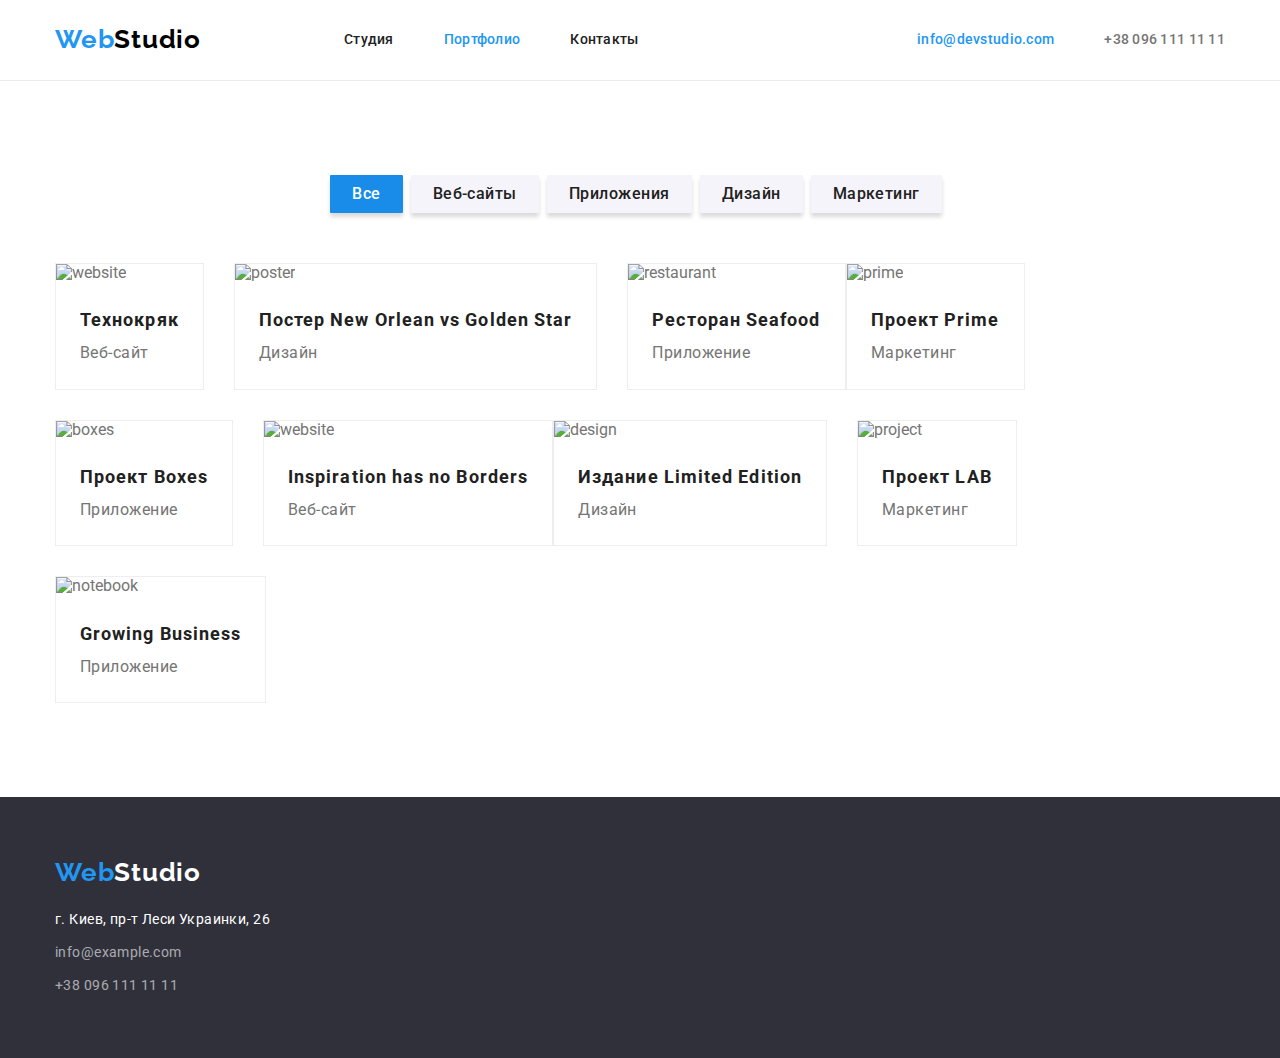
==== commit f30d7765: "edits" ====
--- a/portfolio.html
+++ b/portfolio.html
@@ -34,7 +34,7 @@
     <main>
         <h1></h1>
         <section class="section">
-            <div class="container buttons-cont">
+            <div class="container">
             <ul class="menu-button">
                 <li class="menu-item">
                     <button class="current" type="button">Все</button>
@@ -52,87 +52,102 @@
                     <button type="button">Маркетинг</button>
                 </li>
             </ul>
-            </div>
-            <div class="container example-cont">
             <ul class="examples">
                 <li class="item">
                     <img src="./images/techweb.jpg"
                     alt="website"
                     width="370"
                     height="294">
+                    <div class="item-text">
                     <h3>Технокряк</h3>
                     <p>Веб-сайт</p>
+                    </div>
                 </li>
                 <li class="item">
                     <img src="./images/poster.jpg"
                     alt="poster"
                     width="370"
                     height="294">
+                    <div class="item-text">
                     <h3>Постер New Orlean vs Golden Star</h3>
                     <p>Дизайн</p>
+                    </div>
                 </li>
                 <li class="item">
                     <img src="./images/restaurant.jpg"
                     alt="restaurant"
                     width="370"
                     height="294">
+                    <div class="item-text">
                     <h3>Ресторан Seafood</h3>
                     <p>Приложение</p>
+                    </div>
                 </li>
                 <li class="item">
                     <img src="./images/prime.jpg"
                     alt="prime"
                     width="370"
                     height="294">
+                    <div class="item-text">
                     <h3>Проект Prime</h3>
                     <p>Маркетинг</p>
+                    </div>
                 </li>
                 <li class="item">
                     <img src="./images/boxes.jpg"
                     alt="boxes"
                     width="370"
                     height="294">
+                    <div class="item-text">
                     <h3>Проект Boxes</h3>
                     <p>Приложение</p>
+                    </div>
                 </li>
                 <li class="item">
                     <img src="./images/inspiration.jpg"
                     alt="website"
                     width="370"
                     height="294">
+                    <div class="item-text">
                     <h3>Inspiration has no Borders</h3>
                     <p>Веб-сайт</p>
+                    </div>
                 </li>
                 <li class="item">
                     <img src="./images/designle.jpg"
                     alt="design"
                     width="370"
                     height="294">
+                    <div class="item-text">
                     <h3>Издание Limited Edition</h3>
                     <p>Дизайн</p>
+                    </div>
                 </li>
                 <li class="item">
                     <img src="./images/projectlab.jpg"
                     alt="project"
                     width="370"
                     height="294">
+                    <div class="item-text">
                     <h3>Проект LAB</h3>
                     <p>Маркетинг</p>
+                    </div>
                 </li>
                 <li class="item">
                     <img src="./images/notebook.jpg"
                     alt="notebook"
                     width="370"
                     height="294">
+                    <div class="item-text">
                     <h3>Growing Business</h3>
                     <p>Приложение</p>
+                    </div>
                 </li>
             </ul>
             </div>
         </section>
     </main>
     <footer class="footer">
-        <section class="section">
         <div class="container foot-container">
             <a class="logo" href="/">Web<span class="webfoot">Studio</span></a>
             <address class="adress">
@@ -145,7 +160,6 @@
                 </ul>
             </address>
         </div>
-        </section>
     </footer>
 </body>
 </html>--- a/css/styles.css
+++ b/css/styles.css
@@ -36,8 +36,9 @@
 }
 .container{
     width: 1200px;
-    align-items: center;
     padding: 0px 15px 0px 15px;
+    margin-left: auto;
+    margin-right: auto;
     
 }
 
@@ -115,6 +116,8 @@
 /* Main */
 
 .banner{
+    padding-top: 200px;
+    padding-bottom: 200px;
     background-color: var(--footback);
     font-weight:900;
     font-size: 44px;
@@ -138,8 +141,6 @@
     overflow: hidden;
 }
 .hero-container{
-    margin-top: 200px;
-    margin-bottom: 200px;
     margin-left: auto;
     margin-right: auto;
     text-align: center;
@@ -179,6 +180,9 @@
     background-color: var(--buttonhover);
     color:var(--headback);
 }
+.feature-section{
+    padding-bottom: 0;
+}
 .feature-cont{
     display: flex;
     align-items: center;
@@ -298,8 +302,8 @@
 }
 .footer{
 background-color: var(--footback);
-padding-top: 94px;
-padding-bottom: 94px;
+padding-top: 60px;
+padding-bottom: 60px;
 
 }
 .foot-container{
@@ -320,10 +324,8 @@
 }
 .contacts{
     list-style: none;
-    margin: 0;
-    padding: 0;
-}
-.atext .link{
+}
+.contacts>li:not(:last-child){
     margin-bottom: 9px;
 }
 
@@ -340,7 +342,6 @@
     line-height: 1.71;
     letter-spacing: 0.03em;
     color: rgba(255, 255, 255, 0.6);
-    margin-bottom: 9px;
 }
 .footer a:hover,
 .footer a:focus{
@@ -349,18 +350,12 @@
 }
 
 /* Portfolio*/
-.buttons-cont{
-    margin-left: auto;
-    margin-right: auto;
+
+.menu-button{
+    display: flex;
+    justify-content: center;
     margin-bottom: 50px;
-}
-.menu-button{
-    display: flex;
-    align-items: center;
-    flex-basis: calc(100%/5);
-    margin-left: 295px;
-    margin-right: auto;
-    margin-bottom: 50px;
+    
     
 }
 .menu-item{
@@ -389,18 +384,14 @@
     box-shadow: 0px 4px 4px rgba(0, 0, 0, 0.15);
     
 }
-.example-cont{
-    margin-left:auto;
-    margin-right: auto;
-}
+
 .examples{
     display: flex;
     background: var(--headback);
-    margin: 0;
     padding: 0;
     list-style: none;
     flex-wrap: wrap;
-    margin-left: -30px;
+    margin-right:-30px ;
     margin-top: -30px;
     
 }
@@ -414,24 +405,23 @@
 .item:nth-child(3n){
     margin-right: 0;
 }
-.item>h3{
+.item-text{
+    padding-top: 20px;
+    padding-right: 24px;
+    padding-bottom: 20px;
+    padding-left: 24px;
+}
+.item-text>h3{
     font-weight: 700;
     font-size: 18px;
     line-height:2;
     letter-spacing: 0.06em;
     color: var(--headtextcolor);
-    margin-top: 20px;
-    margin-right: auto;
-    margin-bottom: 4px;
-    margin-left: 24px;
-}
-.item>p{
+}
+.item-text>p{
     font-size: 16px;
     line-height: 1.9;
     letter-spacing: 0.03em;
     color: var(--textcolor);
-    margin-bottom: 20px;
-    margin-left: 24px;
-    margin-right: 24px;
 
 }